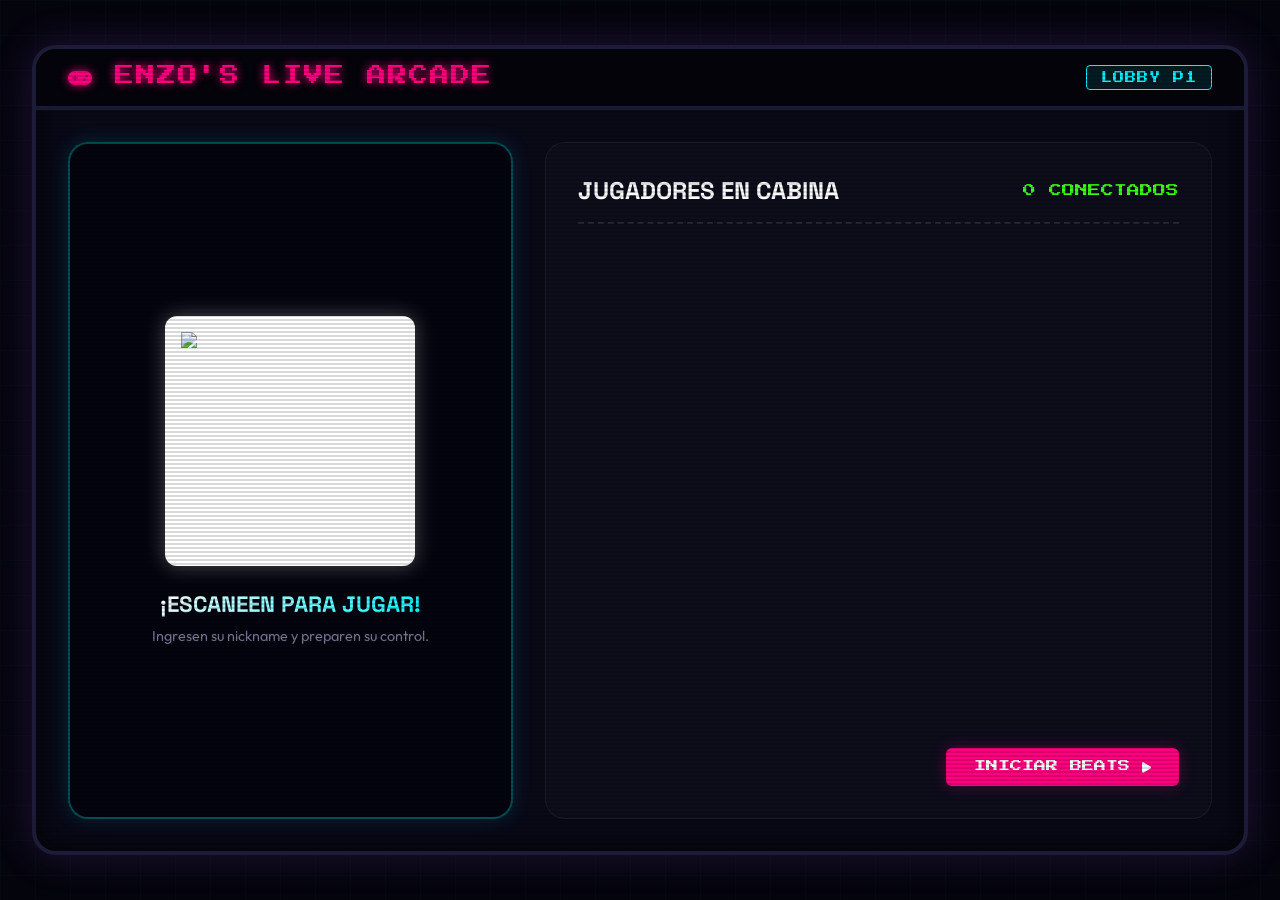
==== arcade-live.html @ f8e54ecb "feat: add real-time multiplayer arcade-live and mobile controlador pages using BroadcastChannel API" ====
<!DOCTYPE html>
<html lang="es">
<head>
    <meta charset="UTF-8">
    <meta name="viewport" content="width=device-width, initial-scale=1.0">
    <title>Enzo's Live Game Show — Widescreen Host</title>
    <!-- Google Fonts -->
    <link rel="preconnect" href="https://fonts.googleapis.com">
    <link rel="preconnect" href="https://fonts.gstatic.com" crossorigin>
    <link href="https://fonts.googleapis.com/css2?family=Outfit:wght@400;700;800&family=Press+Start+2P&family=Space+Grotesk:wght@500;700;800&display=swap" rel="stylesheet">
    <!-- FontAwesome for Icons -->
    <link rel="stylesheet" href="https://cdnjs.cloudflare.com/ajax/libs/font-awesome/6.4.0/css/all.min.css">
    <style>
        :root {
            --bg-dark: #04040d;
            --neon-blue: #00f3ff;
            --neon-pink: #ff007f;
            --neon-purple: #9d4edd;
            --neon-green: #39ff14;
            --font-arcade: 'Press Start 2P', monospace;
            --font-heading: 'Space Grotesk', sans-serif;
            --font-body: 'Outfit', sans-serif;
            --border-glow: 2px solid rgba(0, 243, 255, 0.3);
            --shadow-glow: 0 0 20px rgba(0, 243, 255, 0.15);
        }

        * {
            box-sizing: border-box;
            margin: 0;
            padding: 0;
        }

        body {
            background-color: var(--bg-dark);
            color: white;
            font-family: var(--font-body);
            overflow: hidden;
            min-height: 100vh;
            display: flex;
            justify-content: center;
            align-items: center;
            background-image: 
                linear-gradient(rgba(0, 243, 255, 0.02) 1px, transparent 1px),
                linear-gradient(90deg, rgba(0, 243, 255, 0.02) 1px, transparent 1px);
            background-size: 35px 35px;
        }

        /* Contenedor Widescreen del Salón */
        .live-container {
            width: 95vw;
            height: 90vh;
            background: #090918;
            border: 4px solid #1c1c38;
            border-radius: 24px;
            box-shadow: 0 0 40px rgba(157, 78, 221, 0.2), inset 0 0 30px rgba(0,0,0,0.8);
            position: relative;
            display: flex;
            flex-direction: column;
            overflow: hidden;
        }

        /* Líneas de Escaneo CRT para la Pantalla Gigante */
        .live-container::after {
            content: '';
            position: absolute;
            top: 0;
            left: 0;
            width: 100%;
            height: 100%;
            background: linear-gradient(rgba(18, 16, 16, 0) 50%, rgba(0, 0, 0, 0.15) 50%);
            background-size: 100% 4px;
            z-index: 10;
            pointer-events: none;
        }

        /* Marquee Superior */
        .live-header {
            background: #03030a;
            border-bottom: 4px solid #1c1c38;
            padding: 1rem 2rem;
            display: flex;
            justify-content: space-between;
            align-items: center;
            z-index: 5;
        }

        .marquee-title {
            font-family: var(--font-arcade);
            font-size: 1.2rem;
            color: var(--neon-pink);
            text-shadow: 0 0 10px var(--neon-pink);
            letter-spacing: 2px;
        }

        .marquee-badge {
            font-family: var(--font-arcade);
            font-size: 0.7rem;
            background: rgba(0, 243, 255, 0.1);
            border: 1px solid var(--neon-blue);
            color: var(--neon-blue);
            padding: 6px 14px;
            border-radius: 4px;
            letter-spacing: 1px;
        }

        /* Contenido Central de Pantalla */
        .live-screen {
            flex: 1;
            padding: 2rem;
            display: flex;
            position: relative;
            z-index: 2;
        }

        .hidden {
            display: none !important;
        }

        /* ==================== 📀 PANTALLA 1: LOBBY DE ESPERA 📀 ==================== */
        .lobby-view {
            display: grid;
            grid-template-columns: 1fr 1.5fr;
            width: 100%;
            height: 100%;
            gap: 2rem;
        }

        .lobby-qr-card {
            background: rgba(4, 4, 13, 0.8);
            border: var(--border-glow);
            border-radius: 20px;
            padding: 2.5rem;
            display: flex;
            flex-direction: column;
            justify-content: center;
            align-items: center;
            box-shadow: var(--shadow-glow);
        }

        .qr-code-img {
            background: white;
            padding: 1rem;
            border-radius: 12px;
            width: 250px;
            height: 250px;
            box-shadow: 0 0 20px rgba(255, 255, 255, 0.3);
            margin-bottom: 1.5rem;
        }

        .qr-instruction {
            font-family: var(--font-heading);
            font-size: 1.4rem;
            font-weight: 700;
            text-align: center;
            line-height: 1.3;
            background: linear-gradient(135deg, #fff, var(--neon-blue));
            -webkit-background-clip: text;
            -webkit-text-fill-color: transparent;
        }

        .qr-sub {
            font-size: 0.9rem;
            color: #7b7899;
            margin-top: 0.5rem;
            text-align: center;
        }

        .lobby-players-card {
            background: rgba(255,255,255,0.02);
            border: 1px solid rgba(255,255,255,0.05);
            border-radius: 20px;
            padding: 2rem;
            display: flex;
            flex-direction: column;
        }

        .players-header {
            display: flex;
            justify-content: space-between;
            align-items: center;
            border-bottom: 2px dashed rgba(255, 255, 255, 0.1);
            padding-bottom: 1rem;
            margin-bottom: 1.5rem;
        }

        .players-header h2 {
            font-family: var(--font-heading);
            font-size: 1.5rem;
            color: white;
        }

        .players-count {
            font-family: var(--font-arcade);
            font-size: 0.8rem;
            color: var(--neon-green);
        }

        .players-grid {
            flex: 1;
            display: grid;
            grid-template-columns: repeat(4, 1fr);
            grid-auto-rows: max-content;
            gap: 1rem;
            overflow-y: auto;
        }

        .player-tag {
            background: rgba(157, 78, 221, 0.15);
            border: 1px solid var(--neon-purple);
            padding: 10px 14px;
            border-radius: 8px;
            text-align: center;
            font-family: var(--font-heading);
            font-weight: 700;
            font-size: 1.05rem;
            color: white;
            box-shadow: 0 0 10px rgba(157, 78, 221, 0.1);
            animation: tagPulse 1.5s infinite alternate;
        }

        .start-btn-container {
            margin-top: 1.5rem;
            display: flex;
            justify-content: flex-end;
        }

        /* ==================== 📀 PANTALLA 2: PREGUNTA ACTIVA 📀 ==================== */
        .question-view {
            display: flex;
            flex-direction: column;
            width: 100%;
            height: 100%;
            justify-content: space-between;
        }

        .question-top-bar {
            display: flex;
            justify-content: space-between;
            align-items: center;
            margin-bottom: 1.5rem;
        }

        .question-index {
            font-family: var(--font-arcade);
            font-size: 0.9rem;
            color: var(--neon-blue);
            text-shadow: var(--shadow-glow);
        }

        /* Temporizador Circular o de Barra */
        .timer-container {
            width: 250px;
            background: rgba(255,255,255,0.05);
            height: 14px;
            border-radius: 10px;
            overflow: hidden;
            border: 1px solid rgba(255,255,255,0.1);
        }

        .timer-bar {
            height: 100%;
            width: 100%;
            background: linear-gradient(90deg, var(--neon-blue), var(--neon-pink));
            box-shadow: 0 0 10px var(--neon-pink);
            transition: width 0.1s linear;
        }

        .big-question-box {
            background: rgba(255,255,255,0.02);
            border: 1px solid rgba(255,255,255,0.06);
            padding: 2.5rem;
            border-radius: 20px;
            text-align: center;
            margin-bottom: 2rem;
            box-shadow: 0 15px 30px rgba(0,0,0,0.5);
        }

        .big-question-box h1 {
            font-family: var(--font-heading);
            font-size: 2.2rem;
            font-weight: 800;
            line-height: 1.35;
            background: linear-gradient(to right, #fff, #b9b6e3);
            -webkit-background-clip: text;
            -webkit-text-fill-color: transparent;
        }

        .options-widescreen-grid {
            display: grid;
            grid-template-columns: 1fr 1fr;
            gap: 1.5rem;
        }

        .option-panel {
            background: rgba(10, 8, 26, 0.75);
            border: 1px solid rgba(255, 255, 255, 0.08);
            padding: 1.5rem 2rem;
            border-radius: 16px;
            display: flex;
            align-items: center;
            gap: 1.5rem;
            font-size: 1.3rem;
            font-weight: 700;
            box-shadow: 0 5px 15px rgba(0,0,0,0.3);
            transition: transform 0.3s;
        }

        .opt-a { border-color: rgba(255, 0, 127, 0.4); }
        .opt-b { border-color: rgba(0, 243, 255, 0.4); }
        .opt-c { border-color: rgba(157, 78, 221, 0.4); }
        .opt-d { border-color: rgba(57, 255, 20, 0.4); }

        .opt-indicator {
            font-family: var(--font-arcade);
            font-size: 0.9rem;
            width: 42px;
            height: 42px;
            border-radius: 8px;
            display: flex;
            justify-content: center;
            align-items: center;
            color: white;
        }

        .ind-a { background: var(--neon-pink); box-shadow: 0 0 12px var(--neon-pink); }
        .ind-b { background: var(--neon-blue); box-shadow: 0 0 12px var(--neon-blue); }
        .ind-c { background: var(--neon-purple); box-shadow: 0 0 12px var(--neon-purple); }
        .ind-d { background: var(--neon-green); box-shadow: 0 0 12px var(--neon-green); }

        /* Contador de Respuestas Entregadas */
        .answers-submitted-badge {
            font-family: var(--font-arcade);
            font-size: 0.8rem;
            color: var(--neon-green);
            text-align: center;
            margin-top: 1.5rem;
        }

        /* ==================== 📀 PANTALLA 3: LEADERBOARD / HIGH SCORES 📀 ==================== */
        .leaderboard-view {
            display: flex;
            flex-direction: column;
            width: 100%;
            height: 100%;
            align-items: center;
            justify-content: space-between;
        }

        .leaderboard-title {
            font-family: var(--font-arcade);
            font-size: 1.4rem;
            color: var(--neon-pink);
            text-shadow: 0 0 10px var(--neon-pink);
            margin-bottom: 2rem;
            animation: blinkText 1.5s infinite alternate;
        }

        .podium-list {
            width: 100%;
            max-width: 650px;
            display: flex;
            flex-direction: column;
            gap: 12px;
            flex: 1;
            justify-content: center;
        }

        .podium-row {
            background: rgba(255,255,255,0.02);
            border: 1px solid rgba(255,255,255,0.05);
            border-radius: 12px;
            padding: 12px 24px;
            display: flex;
            justify-content: space-between;
            align-items: center;
            transition: all 0.5s ease;
        }

        .podium-row.rank-1 {
            border-color: var(--neon-blue);
            background: rgba(0, 243, 255, 0.05);
            box-shadow: 0 0 15px rgba(0, 243, 255, 0.1);
        }

        .podium-player-info {
            display: flex;
            align-items: center;
            gap: 1.5rem;
        }

        .podium-rank {
            font-family: var(--font-arcade);
            font-size: 0.9rem;
            color: #7b7899;
            width: 40px;
        }

        .rank-1 .podium-rank { color: var(--neon-blue); text-shadow: var(--shadow-glow); }
        .rank-2 .podium-rank { color: var(--neon-pink); }
        .rank-3 .podium-rank { color: var(--neon-purple); }

        .podium-name {
            font-family: var(--font-heading);
            font-weight: 700;
            font-size: 1.3rem;
        }

        .podium-score {
            font-family: var(--font-arcade);
            font-size: 0.95rem;
            color: var(--neon-green);
            text-shadow: 0 0 8px rgba(57, 255, 20, 0.2);
        }

        .btn-live-next {
            font-family: var(--font-arcade);
            font-size: 0.75rem;
            background: var(--neon-pink);
            color: white;
            border: none;
            padding: 12px 28px;
            border-radius: 6px;
            cursor: pointer;
            box-shadow: 0 0 15px rgba(255,0,127,0.3);
            transition: all 0.3s;
        }

        .btn-live-next:hover {
            background: white;
            color: black;
            box-shadow: 0 0 20px white;
        }

        /* --- ANIMACIONES EXTRA --- */
        @keyframes tagPulse {
            from { transform: scale(1); box-shadow: 0 0 10px rgba(157, 78, 221, 0.1); }
            to { transform: scale(1.03); box-shadow: 0 0 18px rgba(157, 78, 221, 0.3); }
        }

        @keyframes blinkText {
            0%, 100% { opacity: 1; }
            50% { opacity: 0.4; }
        }
    </style>
</head>
<body>

    <div class="live-container">
        
        <!-- Marquee de Consola Widescreen -->
        <div class="live-header">
            <div class="marquee-title"><i class="fa-solid fa-gamepad"></i> ENZO'S LIVE ARCADE</div>
            <div id="live-stage" class="marquee-badge">LOBBY P1</div>
        </div>

        <!-- Pantalla de Proyección -->
        <div class="live-screen">

            <!-- 📀 SECCIÓN 1: LOBBY DE ESPERA (CÓDIGO QR Y JUGADORES) 📀 -->
            <div id="lobby-screen" class="lobby-view">
                
                <div class="lobby-qr-card">
                    <!-- Código QR Dinámico apuntando al controlador del usuario en GitHub Pages -->
                    <img class="qr-code-img" src="https://api.qrserver.com/v1/create-qr-code/?size=300x300&data=https://alucardo18.github.io/enzo-baby-shower/controlador.html" alt="Código QR de Acceso">
                    <div class="qr-instruction">¡ESCANEEN PARA JUGAR!</div>
                    <div class="qr-sub">Ingresen su nickname y preparen su control.</div>
                </div>

                <div class="lobby-players-card">
                    <div class="players-header">
                        <h2>JUGADORES EN CABINA</h2>
                        <div class="players-count" id="player-count-text">0 CONECTADOS</div>
                    </div>
                    
                    <!-- Rejilla donde se agregan en tiempo real los nombres de los invitados -->
                    <div class="players-grid" id="joined-players-container">
                        <!-- Nombres dinámicos -->
                    </div>

                    <div class="start-btn-container">
                        <button class="btn-live-next" id="btn-start-game-live">
                            INICIAR BEATS <i class="fa-solid fa-play"></i>
                        </button>
                    </div>
                </div>

            </div>

            <!-- 📀 SECCIÓN 2: PREGUNTA ACTIVA CON CUENTA REGRESIVA 📀 -->
            <div id="question-screen" class="question-view hidden">
                
                <div class="question-top-bar">
                    <div class="question-index" id="live-q-index">STAGE 01 — PREGUNTA 1/6</div>
                    <div class="timer-container">
                        <div class="timer-bar" id="live-timer-bar"></div>
                    </div>
                </div>

                <div class="big-question-box">
                    <h1 id="live-q-text">¿Cargando pregunta estelar...?</h1>
                </div>

                <div class="options-widescreen-grid">
                    <div class="option-panel opt-a">
                        <span class="opt-indicator ind-a">A</span>
                        <span id="opt-a-text">Opción A</span>
                    </div>
                    <div class="option-panel opt-b">
                        <span class="opt-indicator ind-b">B</span>
                        <span id="opt-b-text">Opción B</span>
                    </div>
                    <div class="option-panel opt-c">
                        <span class="opt-indicator ind-c">C</span>
                        <span id="opt-c-text">Opción C</span>
                    </div>
                    <div class="option-panel opt-d">
                        <span class="opt-indicator ind-d">D</span>
                        <span id="opt-d-text">Opción D</span>
                    </div>
                </div>

                <div class="answers-submitted-badge" id="answers-count-badge">
                    ESPERANDO RESPUESTAS: 0 / 0
                </div>

            </div>

            <!-- 📀 SECCIÓN 3: TABLA DE LÍDERES / HIGH SCORES (HALL OF FAME) 📀 -->
            <div id="leaderboard-screen" class="leaderboard-view hidden">
                <div class="leaderboard-title">HALL OF FAME — HIGH SCORES</div>

                <div class="podium-list" id="leaderboard-container">
                    <!-- Filas dinámicas de posiciones de neón -->
                </div>

                <div class="start-btn-container">
                    <button class="btn-live-next" id="btn-next-step">
                        SIGUIENTE STAGE <i class="fa-solid fa-arrow-right"></i>
                    </button>
                </div>
            </div>

        </div>

    </div>

    <!-- 🎧 AUDIO DE FX SINTETIZADO ARCADE 🎧 -->
    <script>
        const audioCtx = new (window.AudioContext || window.webkitAudioContext)();
        
        function playLiveBeep(freq, type, duration) {
            if (audioCtx.state === 'suspended') {
                audioCtx.resume();
            }
            const osc = audioCtx.createOscillator();
            const gain = audioCtx.createGain();
            
            osc.type = type || 'square';
            osc.frequency.value = freq || 440;
            
            gain.gain.setValueAtTime(0.15, audioCtx.currentTime);
            gain.gain.exponentialRampToValueAtTime(0.001, audioCtx.currentTime + duration);
            
            osc.connect(gain);
            gain.connect(audioCtx.destination);
            
            osc.start();
            osc.stop(audioCtx.currentTime + duration);
        }

        function soundLevelUp() {
            playLiveBeep(523.25, 'triangle', 0.1);
            setTimeout(() => playLiveBeep(659.25, 'triangle', 0.1), 100);
            setTimeout(() => playLiveBeep(783.99, 'triangle', 0.1), 200);
            setTimeout(() => playLiveBeep(1046.50, 'triangle', 0.3), 300);
        }

        function soundTick() {
            playLiveBeep(880, 'sine', 0.03);
        }

        function soundTimeout() {
            playLiveBeep(220, 'sawtooth', 0.4);
        }

        function soundCoinIn() {
            playLiveBeep(987.77, 'sine', 0.08);
            setTimeout(() => playLiveBeep(1318.51, 'sine', 0.15), 80);
        }
    </script>

    <!-- 🕹️ LÓGICA DE JUEGO MULTIJUGADOR LOCAL (FALLBACK BROADCASTCHANNEL) 🕹️ -->
    <!-- Este script permite simular a todos los jugadores en la misma laptop abriendo múltiples pestañas -->
    <script>
        // --- PREGUNTAS FORMULARIO PLACEHOLDER RETRO-FUTURE ---
        const LIVE_QUESTIONS = [
            {
                q: "¿A qué hora de la madrugada creen que Enzo despertará a los papás con su primer solo de llanto?",
                options: {
                    A: "1:00 AM (Apenas durmiéndose)",
                    B: "3:00 AM (Hora clásica del terror)",
                    C: "5:00 AM (Para ver el amanecer juntos)",
                    D: "No llorará, Enzo es chill-out desde el vientre 🎧"
                },
                correct: "D" // Configurable
            },
            {
                q: "Si Enzo hereda el gusto musical de sus papás, ¿cuál será su primera reacción al escuchar Daft Punk?",
                options: {
                    A: "Empezará a hacer breakdance en la cuna 👾",
                    B: "Se quedará dormido al ritmo del bombo 💤",
                    C: "Intentará programar su propio sintetizador 🎹",
                    D: "Llorará pidiendo reggaetón (¡El horror! 😱)"
                },
                correct: "A"
            },
            {
                q: "Le preguntamos a 100 yucatecos: ¿Cuál es el mejor consejo para sobrevivir al primer pañal de Enzo?",
                options: {
                    A: "Usar pinzas en la nariz y lentes de seguridad 🥽",
                    B: "Tener listos los pañuelos y rezar un Ave María 🙏",
                    C: "Dejarle el trabajo al otro papá en modo cooperativo 🤝",
                    D: "Hacerlo rápido en menos de 10 segundos como parada de F1 🏎️"
                },
                correct: "D"
            },
            {
                q: "¿Qué juguete tecnológico intentará Enzo robarle a papá primero?",
                options: {
                    A: "Los audífonos de DJ 🎧",
                    B: "El control de la consola retro 🎮",
                    C: "El mouse para programar en la laptop 💻",
                    D: "El cargador del celular (el juguete definitivo de los bebés) 🔌"
                },
                correct: "B"
            },
            {
                q: "Le preguntamos a 100 yucatecos: ¿Qué es lo primero que dirán los abuelos cuando Enzo haga su primer berrinche?",
                options: {
                    A: "¡Salió igualito a su papá de travieso!" 👶",
                    B: "En mi época eso se curaba con un paseo 🚶‍♂️",
                    C: "Toma tu dulce, mi niño hermoso (Consentidor supremo) 🍭",
                    D: "Llévenselo, ya empezó a llorar 😂"
                },
                correct: "C"
            },
            {
                q: "¿Cuál será la primera palabra real que Enzo pronunciará?",
                options: {
                    A: "Papá 👨",
                    B: "Mamá 👩",
                    C: "Synth (Sintetizador) 🎹",
                    D: "Tacos (Yucateco de corazón) 🌮"
                },
                correct: "D"
            }
        ];

        // --- SISTEMA DE COMUNICACIÓN EN TIEMPO REAL (LOBBY MULTIJUGADOR LOCAL) ---
        // Usamos BroadcastChannel para intercomunicar las pestañas del navegador instantáneamente sin configurar base de datos aún
        const channel = new BroadcastChannel('enzo_arcade_channel');

        let players = {}; // Formato: { "nickname": { score: 0, answer: null, timeTaken: 0 } }
        let currentLiveStage = 'LOBBY'; // LOBBY, QUESTION, LEADERBOARD, FINAL
        let currentQuestionIndex = 0;
        let timerInterval = null;
        let timeLeft = 100;
        let answersSubmittedThisRound = 0;

        // Escuchar mensajes del celular de los invitados
        channel.onmessage = (event) => {
            const data = event.data;
            
            if (data.type === 'JOIN_PLAYER') {
                if (!players[data.nickname]) {
                    players[data.nickname] = { score: 0, answer: null, timeTaken: 0 };
                    soundCoinIn();
                    updateLobbyUI();
                    // Responder al controlador que se unió con éxito
                    channel.postMessage({ type: 'JOIN_SUCCESS', nickname: data.nickname });
                }
            }

            if (data.type === 'SUBMIT_ANSWER') {
                if (players[data.nickname] && currentLiveStage === 'QUESTION') {
                    // Registrar respuesta sólo si no ha contestado
                    if (players[data.nickname].answer === null) {
                        players[data.nickname].answer = data.answer;
                        players[data.nickname].timeTaken = (100 - timeLeft); // Guardar tiempo
                        
                        answersSubmittedThisRound++;
                        soundTick();
                        updateAnswersBadge();

                        // Verificar si ya respondieron todos
                        const totalPlayers = Object.keys(players).length;
                        if (answersSubmittedThisRound >= totalPlayers) {
                            endQuestionRound();
                        }
                    }
                }
            }
        };

        // --- MANEJO DE LOBBY ---
        function updateLobbyUI() {
            const container = document.getElementById('joined-players-container');
            container.innerHTML = '';
            
            const playerList = Object.keys(players);
            document.getElementById('player-count-text').textContent = `${playerList.length} CONECTADOS`;

            playerList.forEach(name => {
                const tag = document.createElement('div');
                tag.className = 'player-tag';
                tag.textContent = name;
                container.appendChild(tag);
            });
        }

        // --- EVENTO INICIAR JUEGO DESDE LA TV (HOST) ---
        document.getElementById('btn-start-game-live').addEventListener('click', () => {
            if (Object.keys(players).length === 0) {
                // Agregar un bot por defecto si el host prueba solo
                players["Papá Pro 🎧"] = { score: 0, answer: null, timeTaken: 0 };
                players["Mamá Edit 📸"] = { score: 0, answer: null, timeTaken: 0 };
                updateLobbyUI();
            }

            soundLevelUp();
            startQuestionRound(0);
        });

        // --- MANEJO DE PREGUNTA ---
        function startQuestionRound(index) {
            currentQuestionIndex = index;
            currentLiveStage = 'QUESTION';
            answersSubmittedThisRound = 0;

            document.getElementById('live-stage').textContent = `STAGE 0${index + 1}`;
            
            // Limpiar respuestas previas
            Object.keys(players).forEach(name => {
                players[name].answer = null;
                players[name].timeTaken = 0;
            });

            const q = LIVE_QUESTIONS[index];
            document.getElementById('live-q-index').textContent = `STAGE 0${index + 1} — PREGUNTA ${index + 1}/${LIVE_QUESTIONS.length}`;
            document.getElementById('live-q-text').textContent = q.q;
            document.getElementById('opt-a-text').textContent = q.options.A;
            document.getElementById('opt-b-text').textContent = q.options.B;
            document.getElementById('opt-c-text').textContent = q.options.C;
            document.getElementById('opt-d-text').textContent = q.options.D;

            // Mostrar Pantalla de Pregunta
            document.getElementById('lobby-screen').classList.add('hidden');
            document.getElementById('leaderboard-screen').classList.add('hidden');
            document.getElementById('question-screen').classList.remove('hidden');

            updateAnswersBadge();

            // Notificar a los controladores celulares que la pregunta inició
            channel.postMessage({ 
                type: 'QUESTION_START', 
                qIndex: index, 
                question: q.q,
                options: q.options 
            });

            // Iniciar Barra de Tiempo (15 Segundos en total)
            timeLeft = 100;
            const timerBar = document.getElementById('live-timer-bar');
            timerBar.style.width = '100%';

            clearInterval(timerInterval);
            timerInterval = setInterval(() => {
                timeLeft -= 0.67; // Tasa de descuento de barra
                timerBar.style.width = `${Math.max(0, timeLeft)}%`;

                if (timeLeft <= 0) {
                    endQuestionRound();
                }
            }, 100);
        }

        function updateAnswersBadge() {
            const total = Object.keys(players).length;
            document.getElementById('answers-count-badge').textContent = `RESPUESTAS RECIBIDAS: ${answersSubmittedThisRound} / ${total}`;
        }

        // --- CIERRE DE PREGUNTA / EVALUAR PUNTAJES ---
        function endQuestionRound() {
            clearInterval(timerInterval);
            soundTimeout();
            currentLiveStage = 'LEADERBOARD';

            // Evaluar respuestas y otorgar puntajes
            const q = LIVE_QUESTIONS[currentQuestionIndex];
            const correctOption = q.correct;

            Object.keys(players).forEach(name => {
                const p = players[name];
                if (p.answer === correctOption) {
                    // 100 puntos base + bono de velocidad (a menor tiempo tardado, más puntos de 0 a 50)
                    const speedBonus = Math.max(0, Math.floor((100 - p.timeTaken) / 2)); 
                    p.score += (100 + speedBonus);
                }
            });

            // Enviar notificación a los controles del estatus de su respuesta
            Object.keys(players).forEach(name => {
                const p = players[name];
                const isCorrect = (p.answer === correctOption);
                channel.postMessage({ 
                    type: 'ROUND_RESULT', 
                    nickname: name, 
                    isCorrect: isCorrect, 
                    score: p.score,
                    correctAnswer: correctOption
                });
            });

            // Renderizar y mostrar Leaderboard
            renderLeaderboard();
        }

        // --- MOSTRAR LEADERBOARD ---
        function renderLeaderboard() {
            const container = document.getElementById('leaderboard-container');
            container.innerHTML = '';

            // Ordenar jugadores por puntaje de mayor a menor
            const sortedPlayers = Object.keys(players).map(name => ({
                name: name,
                score: players[name].score
            })).sort((a, b) => b.score - a.score);

            sortedPlayers.slice(0, 5).forEach((p, idx) => {
                const row = document.createElement('div');
                row.className = `podium-row rank-${idx + 1}`;
                row.innerHTML = `
                    <div class="podium-player-info">
                        <span class="podium-rank">#0${idx + 1}</span>
                        <span class="podium-name">${p.name}</span>
                    </div>
                    <span class="podium-score">${p.score} PTS</span>
                `;
                container.appendChild(row);
            });

            // Cambiar vista a Leaderboard
            document.getElementById('question-screen').classList.add('hidden');
            document.getElementById('leaderboard-screen').classList.remove('hidden');

            // Ajustar el botón de siguiente stage si es la última pregunta
            const nextBtn = document.getElementById('btn-next-step');
            if (currentQuestionIndex + 1 >= LIVE_QUESTIONS.length) {
                nextBtn.innerHTML = 'VER GANADOR ABSOLUTO <i class="fa-solid fa-crown"></i>';
            } else {
                nextBtn.innerHTML = `SIGUIENTE PREGUNTA <i class="fa-solid fa-arrow-right"></i>`;
            }
        }

        // --- SIGUIENTE PASO DESDE EL LEADERBOARD ---
        document.getElementById('btn-next-step').addEventListener('click', () => {
            soundLevelUp();
            const nextIndex = currentQuestionIndex + 1;
            
            if (nextIndex < LIVE_QUESTIONS.length) {
                startQuestionRound(nextIndex);
            } else {
                // Fin del juego completo
                showFinalWinner();
            }
        });

        // --- PANTALLA GANADOR FINAL ---
        function showFinalWinner() {
            currentLiveStage = 'FINAL';
            document.getElementById('live-stage').textContent = 'GAME COMPLETED';

            const sorted = Object.keys(players).map(name => ({
                name: name,
                score: players[name].score
            })).sort((a, b) => b.score - a.score);

            const winner = sorted[0] || { name: "Nadie", score: 0 };

            const container = document.getElementById('leaderboard-container');
            container.innerHTML = `
                <div style="text-align: center; padding: 2rem; width:100%;">
                    <div style="font-size: 5rem; color: var(--neon-blue); text-shadow: 0 0 20px var(--neon-blue); margin-bottom:1.5rem;">
                        <i class="fa-solid fa-crown"></i>
                    </div>
                    <h2 style="font-family: var(--font-arcade); font-size: 1.5rem; color: var(--neon-pink); text-shadow: var(--shadow-glow); margin-bottom: 1rem;">
                        ${winner.name}
                    </h2>
                    <p style="font-size: 1.2rem; color: var(--text-secondary);">
                        Es el Campeón Absoluto con un total de <strong>${winner.score} Puntos</strong>.
                    </p>
                </div>
            `;

            // Notificar a todos los controles que el juego terminó
            channel.postMessage({ type: 'GAME_OVER', winnerName: winner.name, winnerScore: winner.score });

            // Ajustar botón de TV para reiniciar
            const nextBtn = document.getElementById('btn-next-step');
            nextBtn.innerHTML = 'REINICIAR CABINA <i class="fa-solid fa-rotate-left"></i>';
            nextBtn.onclick = () => {
                location.reload();
            };
        }
    </script>
</body>
</html>
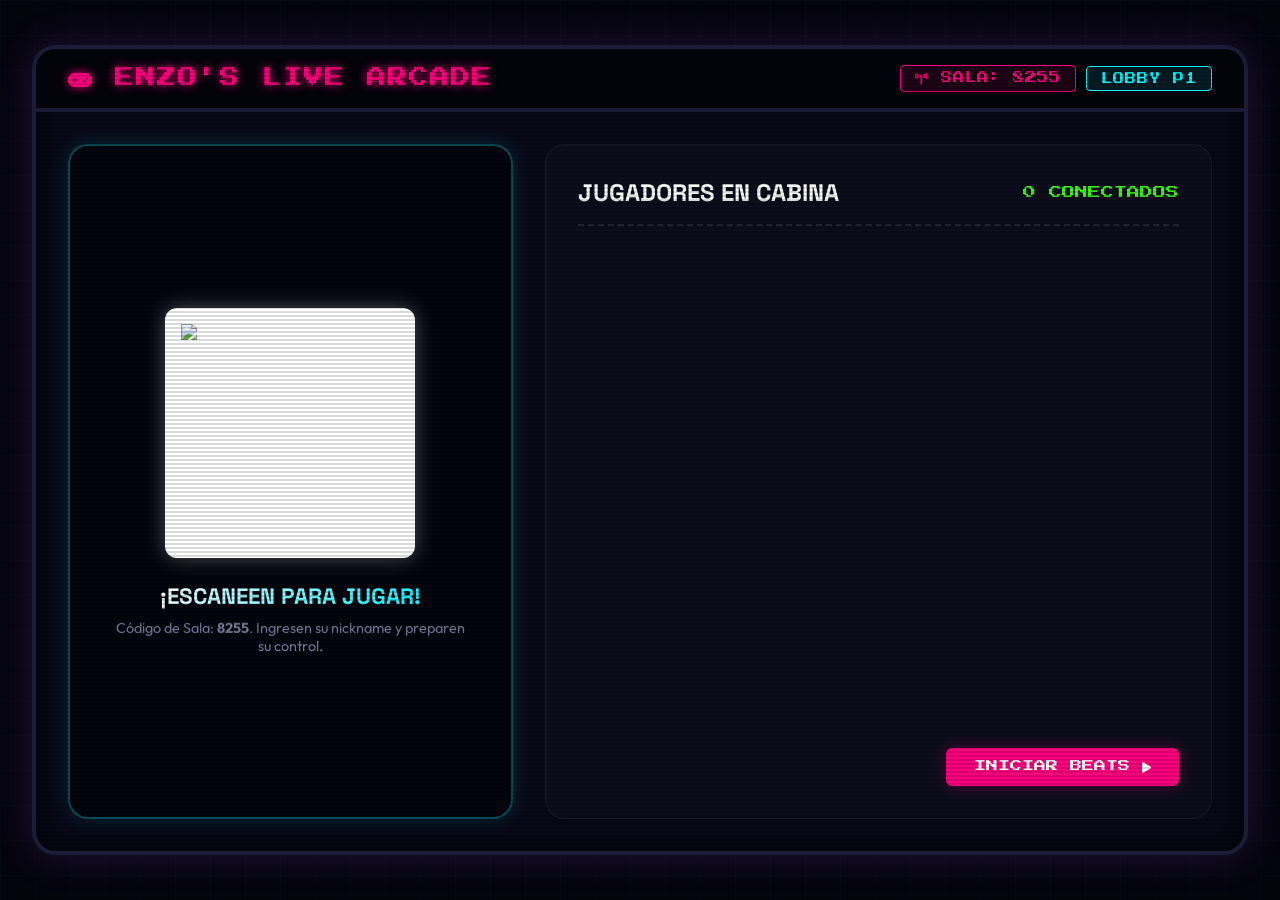
==== commit 7fdb9497: "fix: resolve string literal syntax error on line 647 in arcade-live.html" ====
--- a/arcade-live.html
+++ b/arcade-live.html
@@ -546,26 +546,33 @@
 
     <!-- 🎧 AUDIO DE FX SINTETIZADO ARCADE 🎧 -->
     <script>
-        const audioCtx = new (window.AudioContext || window.webkitAudioContext)();
+        let audioCtx = null;
         
         function playLiveBeep(freq, type, duration) {
-            if (audioCtx.state === 'suspended') {
-                audioCtx.resume();
+            try {
+                if (!audioCtx) {
+                    audioCtx = new (window.AudioContext || window.webkitAudioContext)();
+                }
+                if (audioCtx.state === 'suspended') {
+                    audioCtx.resume();
+                }
+                const osc = audioCtx.createOscillator();
+                const gain = audioCtx.createGain();
+                
+                osc.type = type || 'square';
+                osc.frequency.value = freq || 440;
+                
+                gain.gain.setValueAtTime(0.15, audioCtx.currentTime);
+                gain.gain.exponentialRampToValueAtTime(0.001, audioCtx.currentTime + duration);
+                
+                osc.connect(gain);
+                gain.connect(audioCtx.destination);
+                
+                osc.start();
+                osc.stop(audioCtx.currentTime + duration);
+            } catch (e) {
+                console.log("Audio prevents/unsupported in this environment");
             }
-            const osc = audioCtx.createOscillator();
-            const gain = audioCtx.createGain();
-            
-            osc.type = type || 'square';
-            osc.frequency.value = freq || 440;
-            
-            gain.gain.setValueAtTime(0.15, audioCtx.currentTime);
-            gain.gain.exponentialRampToValueAtTime(0.001, audioCtx.currentTime + duration);
-            
-            osc.connect(gain);
-            gain.connect(audioCtx.destination);
-            
-            osc.start();
-            osc.stop(audioCtx.currentTime + duration);
         }
 
         function soundLevelUp() {
@@ -602,7 +609,7 @@
                     C: "5:00 AM (Para ver el amanecer juntos)",
                     D: "No llorará, Enzo es chill-out desde el vientre 🎧"
                 },
-                correct: "D" // Configurable
+                correct: "D"
             },
             {
                 q: "Si Enzo hereda el gusto musical de sus papás, ¿cuál será su primera reacción al escuchar Daft Punk?",
@@ -637,7 +644,7 @@
             {
                 q: "Le preguntamos a 100 yucatecos: ¿Qué es lo primero que dirán los abuelos cuando Enzo haga su primer berrinche?",
                 options: {
-                    A: "¡Salió igualito a su papá de travieso!" 👶",
+                    A: "¡Salió igualito a su papá de travieso! 👶",
                     B: "En mi época eso se curaba con un paseo 🚶‍♂️",
                     C: "Toma tu dulce, mi niño hermoso (Consentidor supremo) 🍭",
                     D: "Llévenselo, ya empezó a llorar 😂"
@@ -656,9 +663,134 @@
             }
         ];
 
-        // --- SISTEMA DE COMUNICACIÓN EN TIEMPO REAL (LOBBY MULTIJUGADOR LOCAL) ---
-        // Usamos BroadcastChannel para intercomunicar las pestañas del navegador instantáneamente sin configurar base de datos aún
-        const channel = new BroadcastChannel('enzo_arcade_channel');
+        // --- SISTEMA DE COMUNICACIÓN INTELIGENTE CON FALLBACK LOCALSTORAGE Y CLOUD SYNC ---
+        class SmartChannel {
+            constructor(channelName, roomCode = null) {
+                this.channelName = channelName;
+                this.onmessage = null;
+                this.senderId = Math.random().toString(36).substring(2);
+                this.roomCode = roomCode;
+
+                // 1. Canal local (BroadcastChannel)
+                try {
+                    this.bc = new BroadcastChannel(channelName);
+                    this.bc.onmessage = (e) => {
+                        if (this.onmessage) this.onmessage(e);
+                    };
+                } catch (err) {
+                    this.bc = null;
+                }
+
+                // 2. Fallback de LocalStorage (mismo dispositivo/pestañas locales)
+                window.addEventListener('storage', (e) => {
+                    if (e.key === this.channelName && e.newValue) {
+                        try {
+                            const data = JSON.parse(e.newValue);
+                            if (data._senderId !== this.senderId && this.onmessage) {
+                                this.onmessage({ data: data });
+                            }
+                        } catch (err) {
+                            console.error("Error parsing storage message", err);
+                        }
+                    }
+                });
+
+                // 3. Sincronización en la nube real-time (ntfy.sh) para multidispositivo
+                if (this.roomCode) {
+                    try {
+                        const topic = `enzo_arcade_room_${this.roomCode}`;
+                        console.log(`Connecting to Cloud Room: ${topic}`);
+                        this.es = new EventSource(`https://ntfy.sh/${topic}/sse`);
+                        this.es.onmessage = (e) => {
+                            try {
+                                const payload = JSON.parse(e.data);
+                                if (payload.event === 'message' && payload.message) {
+                                    const data = JSON.parse(payload.message);
+                                    if (data._senderId !== this.senderId && this.onmessage) {
+                                        this.onmessage({ data: data });
+                                    }
+                                }
+                            } catch (err) {
+                                console.error("Error parsing cloud message", err);
+                            }
+                        };
+                    } catch (err) {
+                        console.warn("EventSource is not supported or blocked in this environment (e.g. file://).", err);
+                        this.es = null;
+                    }
+                }
+            }
+
+            postMessage(data) {
+                data._senderId = this.senderId;
+                data._timestamp = Date.now();
+
+                // Enviar por canal local
+                if (this.bc) {
+                    try {
+                        this.bc.postMessage(data);
+                    } catch (err) {
+                        // ignore
+                    }
+                }
+
+                // Guardar en localStorage para fallback local
+                try {
+                    localStorage.setItem(this.channelName, JSON.stringify(data));
+                } catch (e) {}
+
+                // Enviar por nube si hay código de sala y la conexión está activa
+                if (this.roomCode && this.es) {
+                    try {
+                        const topic = `enzo_arcade_room_${this.roomCode}`;
+                        fetch(`https://ntfy.sh/${topic}`, {
+                            method: 'POST',
+                            body: JSON.stringify(data)
+                        }).catch(err => console.error("Cloud send error:", err));
+                    } catch (err) {
+                        console.error("Cloud fetch failed:", err);
+                    }
+                }
+            }
+        }
+
+        // --- INICIALIZACIÓN DE LA SALA ---
+        const roomCode = Math.floor(1000 + Math.random() * 9000).toString();
+        
+        // Colocar el badge de sala en el header
+        const headerContainer = document.querySelector('.live-header');
+        const roomBadge = document.createElement('div');
+        roomBadge.className = 'marquee-badge';
+        roomBadge.style.background = 'rgba(255, 0, 127, 0.1)';
+        roomBadge.style.borderColor = 'var(--neon-pink)';
+        roomBadge.style.color = 'var(--neon-pink)';
+        roomBadge.style.marginRight = '10px';
+        roomBadge.style.marginLeft = 'auto';
+        roomBadge.innerHTML = `<i class="fa-solid fa-tower-broadcast"></i> SALA: ${roomCode}`;
+        headerContainer.insertBefore(roomBadge, document.getElementById('live-stage'));
+
+        // Actualizar la instrucción del QR
+        document.querySelector('.qr-sub').innerHTML = `Código de Sala: <strong>${roomCode}</strong>. Ingresen su nickname y preparen su control.`;
+
+        // Generar QR dinámico
+        let controllerUrl = "";
+        if (window.location.protocol === "file:") {
+            // Si se corre localmente como archivo, forzar que el QR apunte a la versión en vivo de producción
+            controllerUrl = `https://alucardo18.github.io/enzo-baby-shower/controlador.html?room=${roomCode}`;
+        } else {
+            // Si está en un servidor (localhost o GitHub Pages), usar la URL actual dinámica
+            const currentOrigin = window.location.origin;
+            let pathname = window.location.pathname;
+            if (!pathname.endsWith('/')) {
+                pathname = pathname.substring(0, pathname.lastIndexOf('/'));
+            } else {
+                pathname = pathname.slice(0, -1);
+            }
+            controllerUrl = `${currentOrigin}${pathname}/controlador.html?room=${roomCode}`;
+        }
+        document.querySelector('.qr-code-img').src = `https://api.qrserver.com/v1/create-qr-code/?size=300x300&data=${encodeURIComponent(controllerUrl)}`;
+
+        const channel = new SmartChannel('enzo_arcade_channel', roomCode);
 
         let players = {}; // Formato: { "nickname": { score: 0, answer: null, timeTaken: 0 } }
         let currentLiveStage = 'LOBBY'; // LOBBY, QUESTION, LEADERBOARD, FINAL
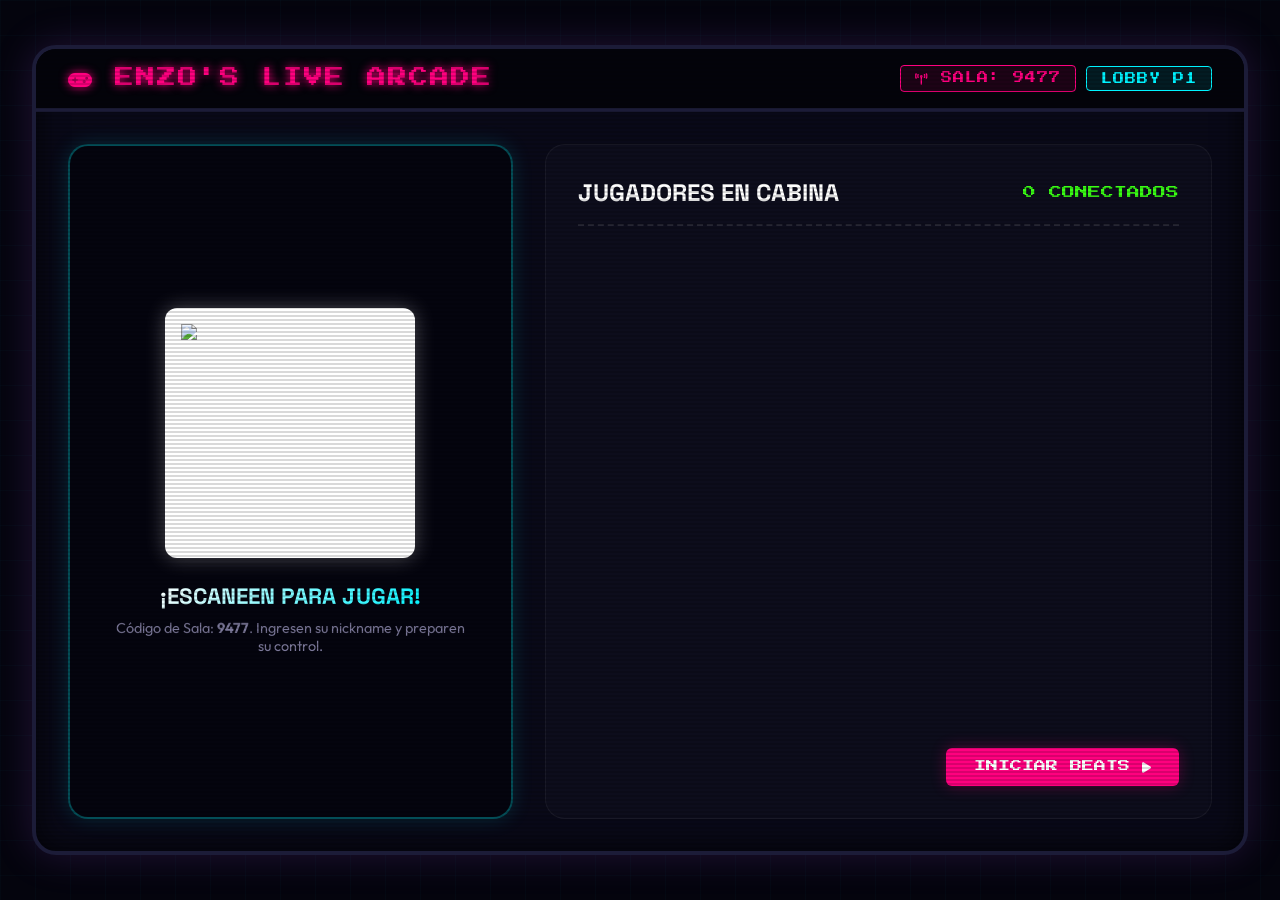
==== commit cab4ee98: "feat: double live question countdown timer from 15 to 30 seconds" ====
--- a/arcade-live.html
+++ b/arcade-live.html
@@ -900,14 +900,14 @@
                 options: q.options 
             });
 
-            // Iniciar Barra de Tiempo (15 Segundos en total)
+            // Iniciar Barra de Tiempo (30 Segundos en total)
             timeLeft = 100;
             const timerBar = document.getElementById('live-timer-bar');
             timerBar.style.width = '100%';
 
             clearInterval(timerInterval);
             timerInterval = setInterval(() => {
-                timeLeft -= 0.67; // Tasa de descuento de barra
+                timeLeft -= 0.333; // Tasa de descuento de barra (100 / 300 intervalos = ~0.333 por 100ms)
                 timerBar.style.width = `${Math.max(0, timeLeft)}%`;
 
                 if (timeLeft <= 0) {
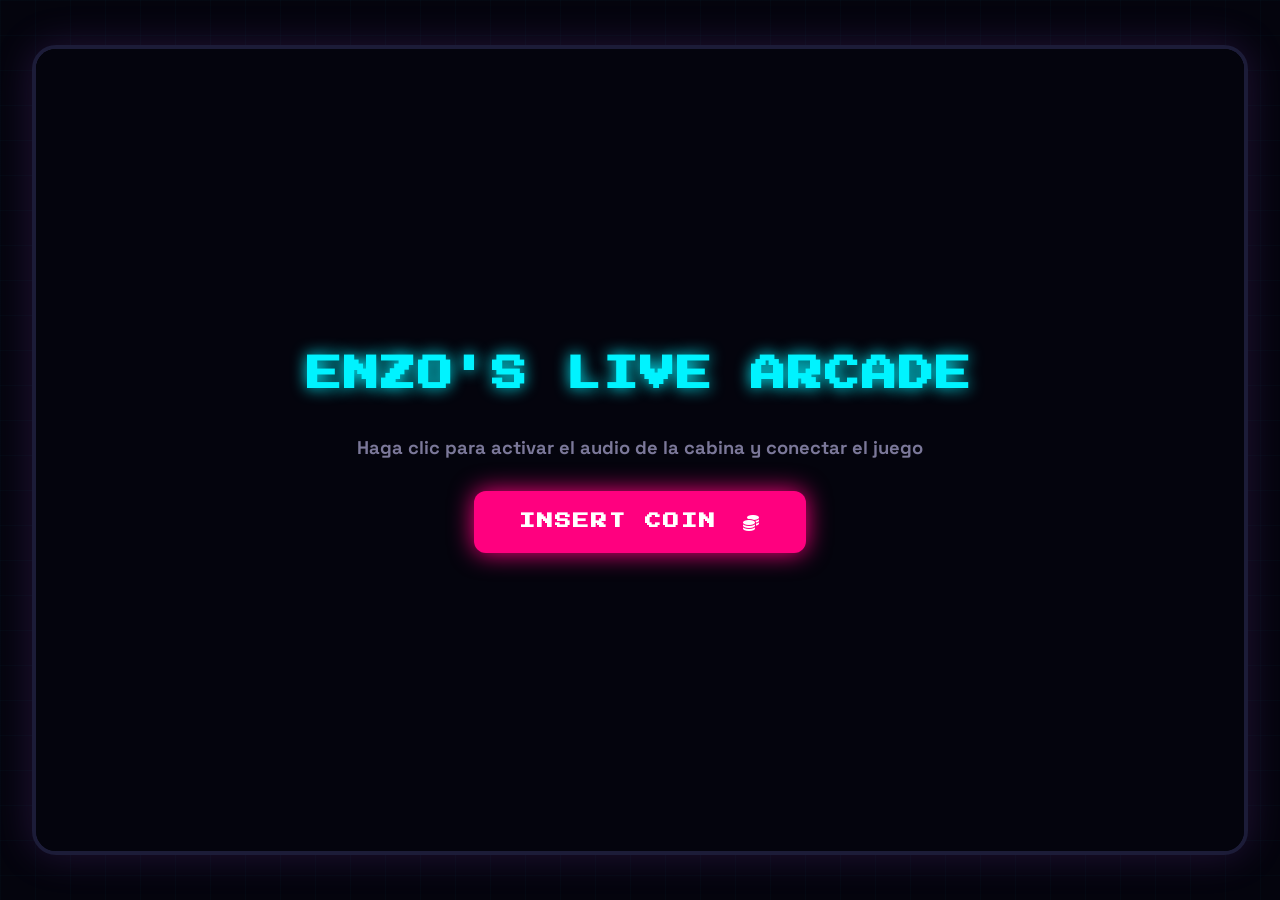
==== commit d7ce4c48: "feat: add premium INSERT COIN activation overlay to solve Web Audio API autoplay block and play retr" ====
--- a/arcade-live.html
+++ b/arcade-live.html
@@ -441,11 +441,43 @@
             0%, 100% { opacity: 1; }
             50% { opacity: 0.4; }
         }
+
+        /* Estilos del Overlay de Activación */
+        .activation-overlay {
+            position: absolute;
+            top: 0;
+            left: 0;
+            width: 100%;
+            height: 100%;
+            background: #04040d;
+            z-index: 100;
+            display: flex;
+            flex-direction: column;
+            justify-content: center;
+            align-items: center;
+            gap: 2rem;
+            transition: opacity 0.6s ease, visibility 0.6s;
+        }
+
+        .activation-overlay.fade-out {
+            opacity: 0;
+            visibility: hidden;
+            pointer-events: none;
+        }
     </style>
 </head>
 <body>
 
     <div class="live-container">
+        
+        <!-- 🪙 Retro Sound Activation Overlay 🪙 -->
+        <div id="sound-activation-overlay" class="activation-overlay">
+            <h1 style="font-family: var(--font-arcade); font-size: 2.2rem; color: var(--neon-blue); text-shadow: 0 0 15px var(--neon-blue); text-align: center; line-height: 1.6; letter-spacing: 2px;">ENZO'S LIVE ARCADE</h1>
+            <p style="font-size: 1.15rem; color: #7b7899; font-family: var(--font-heading); font-weight: 700; text-align: center;">Haga clic para activar el audio de la cabina y conectar el juego</p>
+            <button id="btn-activate-audio" style="font-family: var(--font-arcade); font-size: 1rem; background: var(--neon-pink); color: white; border: none; padding: 22px 45px; border-radius: 12px; cursor: pointer; box-shadow: 0 0 25px var(--neon-pink); transition: all 0.3s; letter-spacing: 2px; font-weight: bold;">
+                INSERT COIN <i class="fa-solid fa-coins" style="margin-left: 8px;"></i>
+            </button>
+        </div>
         
         <!-- Marquee de Consola Widescreen -->
         <div class="live-header">
@@ -1044,6 +1076,19 @@
                 location.reload();
             };
         }
+
+        // --- ACTIVAR AUDIO DE CABINA ---
+        document.getElementById('btn-activate-audio').addEventListener('click', () => {
+            // Inicializar AudioContext con un gesto real del usuario
+            if (!audioCtx) {
+                audioCtx = new (window.AudioContext || window.webkitAudioContext)();
+            }
+            if (audioCtx.state === 'suspended') {
+                audioCtx.resume();
+            }
+            soundCoinIn();
+            document.getElementById('sound-activation-overlay').classList.add('fade-out');
+        });
     </script>
 </body>
 </html>
